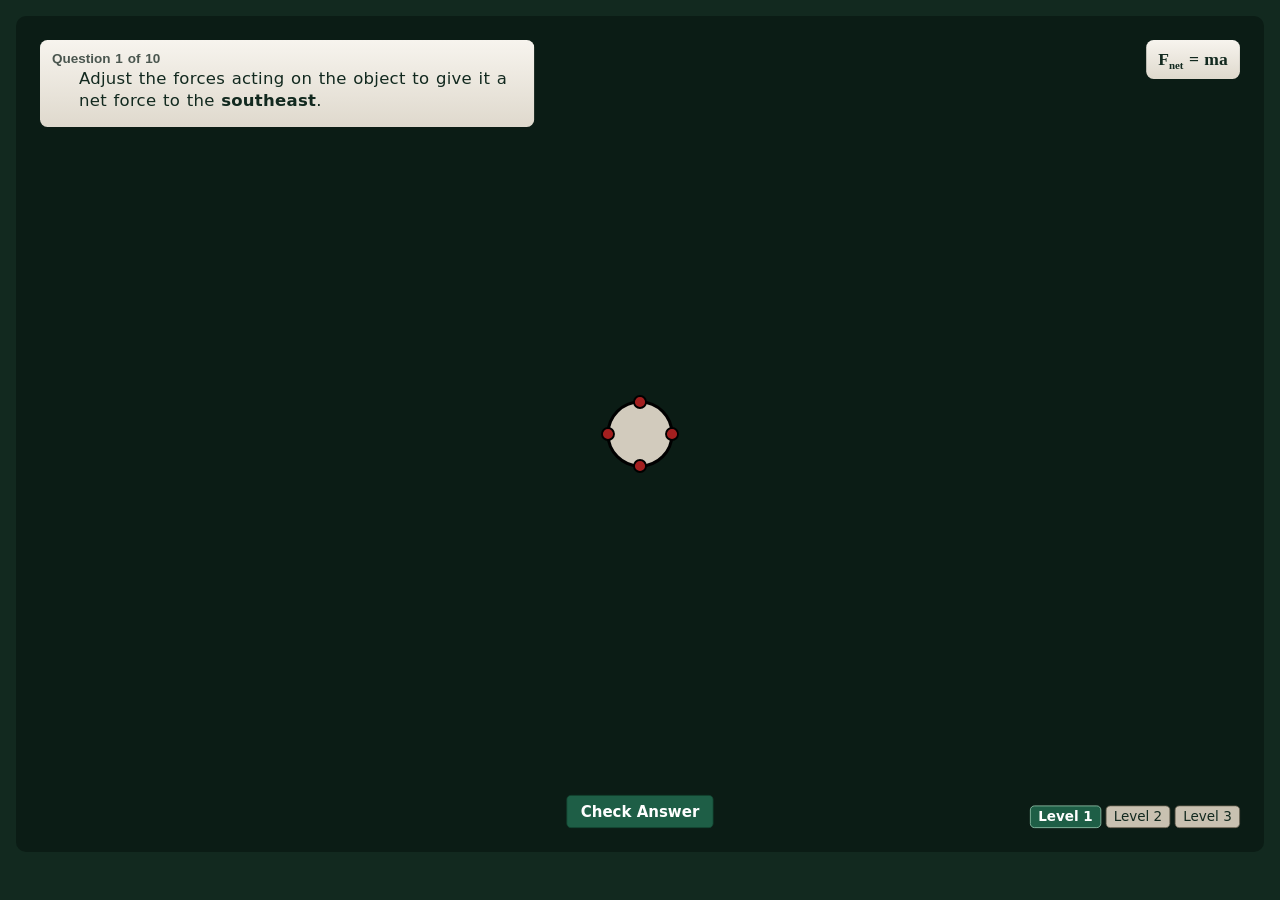
==== fnet-ma/index.html @ 407596bc "Add Fnet = ma sim Co-Authored-By: Claude Sonnet 5.5 <noreply@anthropic.com> Claude-Session: https://" ====
<!DOCTYPE html>
<html lang="en">
<head>
<meta charset="utf-8">
<meta name="viewport" content="width=device-width, initial-scale=1">
<title>Fnet = ma</title>
<style>
/* page styles */
body { height: 100vh; overflow: hidden; }
.aero-stage { position: absolute; inset: 16px 16px var(--aero-page-bottom) 16px; }
canvas { display: block; width: 100%; height: 100%; touch-action: none; }
.float { position: absolute; }
/* everything except the moving object is drawn at 75% size (UI_K in the script must match) */
.leftcol { transform: scale(.75); transform-origin: top left; }
.titlebox { transform: scale(.75); transform-origin: top right; }
.rightcol { transform: scale(.75); transform-origin: bottom right; }
.leftcol { top: 24px; left: 24px; }   /* width set in layout(): always left of the north arrow */
.qbox { padding: 10px 16px; font-size: 22px; line-height: 1.35; min-height: 116px; }
#progress { font-weight: 600; }
#question { padding-left: 36px; }
#question { font-size: 22px; }   /* shrunk to fit three lines in layout() */
b { white-space: nowrap; }
sub { font-size: .62em; line-height: 0; }
#howBtn { min-height: 38px; font-size: 18px; }
.howbox { margin-top: 10px; }
.howbox #hGo { margin-left: auto; }
.howbox .hrow { width: 100%; }
.howbox p { margin: 6px 0; font-size: 22px; }
.eq32 { font-size: 32px; font-weight: 600; line-height: 1.3; margin: 4px 0; white-space: nowrap; }
.tok { font-size: 32px; font-weight: 600; line-height: 1.2; min-height: 0; padding: 0 12px; margin: 0 4px 0 0;
  background: var(--aero-well); border: 2px solid var(--aero-btn-border); }
.hrow { display: flex; flex-wrap: wrap; align-items: center; gap: 8px 16px; margin: 6px 0; }
.howbox label { cursor: default; white-space: nowrap; font-size: 22px; }
.howbox input { font-size: 22px; width: 230px; }
.howbox input.num { width: 90px; }
.hmsg { min-height: 1.4em; color: var(--aero-gold); font-weight: 600; font-size: 20px; }
.qbox p { margin: 0; }
.feedback { left: 50%; top: 50%; transform: translate(-50%, -50%) scale(.75); font-weight: 700; font-size: 32px; padding: 12px 28px; pointer-events: none; white-space: nowrap; }
.feedback:empty { display: none; }
.walkbox { top: 24px; left: 24px; padding: 10px 16px; font-size: 22px; line-height: 1.35; transform: scale(.75); transform-origin: top left; }
.walkbox[hidden] { display: none; }
.walkbox p { margin: 0 0 4px; }
.walkbox .wdone { color: var(--aero-ink-muted); }
.walkbox input { font-size: 28px; width: 84px; text-align: center; margin: 0 4px; }
.walkbox input.dirtxt { width: 150px; }
.walkbox button { min-height: 38px; font-size: 22px; padding: 4px 18px; margin-right: 8px; }
.walkbox .eq32 { margin: 4px 0; }
.titlebox { top: 24px; right: 24px; padding: 8px 14px; }
.titlebox .aero-title { font-size: 1.3rem; }
.rightcol { right: 24px; bottom: 24px; display: flex; flex-direction: column; align-items: flex-end; gap: 8px; }
.btnrow { display: flex; gap: 10px; }
.centerbtn { left: 50%; bottom: 24px; transform: translateX(-50%) scale(.75); transform-origin: bottom center; }
.centerbtn button { min-height: 44px; font-size: 20px; padding: 6px 18px; border-color: #9FD3BA; }
.btnrow button { min-height: 44px; font-size: 20px; padding: 6px 18px; }
.rightcol .primary { border-color: #9FD3BA; }
.levelrow { display: flex; gap: 6px; }
.levelrow button[aria-pressed="true"] { border-color: #9FD3BA; }
.levelrow button { min-height: 30px; padding: 1px 10px; }
.tag { font-family: Helvetica, Arial, sans-serif; font-size: 18px; color: var(--aero-ink-muted); letter-spacing: 0; }
</style>
<script type="application/json" id="classlive-events">
{
  "events": {
    "level1Done": "finished all 10 questions on Level 1",
    "level2Done": "finished all 5 questions on Level 2",
    "level3Done": "finished all 5 questions on Level 3"
  }
}
</script>
<style>
/* =====================================================================
   AeroLab theme v7 (inlined from aerolab-v7.css)
   ===================================================================== */
:root {
  --aero-stage: #0B1C15; --aero-page: #12291F; --aero-surface: #EDE9E0;
  --aero-panel-fill: linear-gradient(180deg, #F7F4EE 0%, #DFD9CD 100%);
  --aero-well: #F8F6F1; --aero-raised: #C9C1B1; --aero-raised-hover: #BEB6A5; --aero-raised-active: #B3AA98;
  --aero-ink: #12291F; --aero-ink-muted: #4A564F; --aero-ink-on-dark: #E8EEEA; --aero-muted-on-dark: #AFC2B8; --aero-link-on-dark: #9FD3BA;
  --aero-line: #D6CFC2; --aero-line-strong: #BEB6A7; --aero-btn-border: #645C4D;
  --aero-emerald: #1E5E46; --aero-emerald-hover: #257052; --aero-emerald-active: #12432F; --aero-jade: #1E5E46;
  --aero-select: rgba(30, 94, 70, .13); --aero-gold: #8A5A00; --aero-gold-soft: #F3E2B3;
  --aero-disabled: #E3DFD7; --aero-disabled-ink: #545D57;
  --aero-font-body: "Source Sans 3", system-ui, "Segoe UI", Arial, sans-serif;
  --aero-font-head: "Zilla Slab", Georgia, "Times New Roman", serif;
  --aero-font-code: ui-monospace, "SFMono-Regular", "Cascadia Mono", Consolas, monospace;
  --aero-radius: 10px; --aero-radius-sm: 6px; --aero-control-h: 32px; --aero-page-bottom: 48px;
  --aero-focus: 0 0 0 2px #FFFFFF, 0 0 0 4px #12291F;
  color-scheme: light;
}
*, *::before, *::after { box-sizing: border-box; }
html { font-size: 18px; }
body { margin: 0; color: var(--aero-ink-on-dark); background: var(--aero-page); padding-bottom: var(--aero-page-bottom);
  font-family: var(--aero-font-body); font-size: 18px; line-height: 1.5; letter-spacing: .02em; word-spacing: .08em;
  font-variant-numeric: lining-nums; -webkit-font-smoothing: antialiased; }
h1, h2, h3 { font-family: var(--aero-font-head); font-weight: 600; line-height: 1.2; letter-spacing: 0; text-transform: none; margin: 0 0 .35em; }
h1 { font-size: 1.5rem; } h2 { font-size: 1.2rem; } h3 { font-size: 1rem; }
p { margin: 0 0 .6em; }
em, i { font-style: normal; font-weight: 600; }
.aero-title { font-family: var(--aero-font-head); font-weight: 700; font-size: 1.6rem; line-height: 1.15; letter-spacing: 0; margin: 0; }
.aero-muted { color: var(--aero-muted-on-dark); }
:where(.aero-panel, .aero-bar, dialog) .aero-muted { color: var(--aero-ink-muted); }
.aero-panel, dialog { background: var(--aero-surface); background-image: var(--aero-panel-fill); color: var(--aero-ink); border: 0; border-radius: var(--aero-radius); padding: 12px 16px; }
.aero-stage { background: var(--aero-stage); border-radius: var(--aero-radius); overflow: hidden; }
button, .aero-btn { font: inherit; font-weight: 500; line-height: 1.2; min-height: var(--aero-control-h); padding: 3px 12px;
  border: 1px solid var(--aero-btn-border); border-radius: var(--aero-radius-sm); color: var(--aero-ink); background: var(--aero-raised); cursor: pointer; transition: background-color 100ms ease; }
button:hover:not(:disabled) { background: var(--aero-raised-hover); }
button:active:not(:disabled) { background: var(--aero-raised-active); }
.aero-btn-primary, button.primary, button[aria-pressed="true"] { color: #FFFFFF; font-weight: 700; background: var(--aero-emerald); border-color: var(--aero-emerald-active); }
.aero-btn-primary:hover:not(:disabled), button.primary:hover:not(:disabled), button[aria-pressed="true"]:hover:not(:disabled) { background: var(--aero-emerald-hover); }
button:disabled { cursor: not-allowed; color: var(--aero-disabled-ink); background: var(--aero-disabled); border-color: var(--aero-line); font-weight: 400; }
button:focus-visible { outline: none; box-shadow: var(--aero-focus) !important; }
@media (prefers-reduced-motion: reduce) { * { transition: none !important; animation: none !important; } }
</style>
</head>
<body>
<div class="aero-stage">
  <canvas id="cv"></canvas>
  <div class="float leftcol">
    <div class="aero-panel qbox">
      <div class="tag" id="progress"></div>
      <p id="question"></p>
      <div class="howbox" id="howbox" hidden></div>
    </div>
  </div>
  <div class="aero-panel float walkbox" id="walk" hidden></div>
  <div class="aero-panel float feedback" id="feedback"></div>
  <div class="float centerbtn"><button id="checkBtn" class="primary">Check Answer</button></div>
  <div class="aero-panel float titlebox"><span class="aero-title">F<sub>net</sub> = ma</span></div>
  <div class="float rightcol">
    <div class="btnrow">
      <button id="howBtn" hidden>Show me how</button>
    </div>
    <div class="levelrow">
      <button data-level="1" aria-pressed="true">Level 1</button>
      <button data-level="2">Level 2</button>
      <button data-level="3">Level 3</button>
    </div>
  </div>
</div>

<script>
const MAXF = 20;                      // forces go in 1 N steps, 0 to 20 N
const DIRS = { N:[0,-1], S:[0,1], E:[1,0], W:[-1,0] };
const NAMES = { N:"North", S:"South", E:"East", W:"West" };
const OPP = { N:'S', S:'N', E:'W', W:'E' };
const LOCKED_COLOR = '#E8B04B';

let level = 1, l1Index = 0, q = null, drag = null;
let forces = {N:0,S:0,E:0,W:0}, locked = {};

const cv = document.getElementById('cv'), ctx = cv.getContext('2d');
let W = 0, H = 0, cx = 0, cy = 0, scale = 8, dpr = 1;

function rand(arr){ return arr[Math.floor(Math.random()*arr.length)]; }
function sign(d){ return (d==='E'||d==='N') ? 1 : -1; }
function axisOf(d){ return (d==='E'||d==='W') ? 'x' : 'y'; }

/* ---------------- Level 1: net force questions (10 in order) ----------------
   1-2   net force in a diagonal direction, any size
   3     one locked force, opposite the target (overpower it)
   4     one locked force in the target direction, bigger than the target (cut it back)
   5     one locked force sideways to the target (cancel it exactly)
   6-7   two locked forces: one sideways, one along the target axis
   8-10  a given net force in two directions, one locked force on each axis
   Every lock is chosen so the question can always be solved.            */
const L1_COUNT = 10;
const B = t => `<b>${t}</b>`;
const LEAD = 'Adjust the forces acting on the object to give it ';

function lockAlong(d, s, type){
  if (type === 'opp') return { key: OPP[d], value: rand([2,4,6,8]) };
  return { key: d, value: s + rand([2,4,6]) };
}
function lockSideways(d){
  const keys = axisOf(d)==='x' ? ['N','S'] : ['E','W'];
  return { key: rand(keys), value: rand([2,4,6,8]) };
}
function applyLocks(list){
  for (const L of list){ locked[L.key] = L.value; forces[L.key] = L.value; }
}
function lockNote(){ return Object.keys(locked).length === 1 ? ' The gold force is locked.' : ' The gold forces are locked.'; }

function makeLevel1(i){
  forces = {N:0,S:0,E:0,W:0}; locked = {};
  if (i < 2){
    const ns = rand(['N','S']), ew = rand(['E','W']);
    q = { kind:'dir', dirs:[ns, ew] };
    return `${LEAD}a net force to the ${B((NAMES[ns]+NAMES[ew]).toLowerCase())}.`;
  }
  if (i < 7){
    const d = rand(['N','S','E','W']), size = rand([2,4,6,8]);
    q = { kind:'value', fx:0, fy:0 };
    if (axisOf(d)==='x') q.fx = sign(d)*size; else q.fy = sign(d)*size;
    if (i === 2) applyLocks([lockAlong(d, size, 'opp')]);
    else if (i === 3) applyLocks([lockAlong(d, size, 'same')]);
    else if (i === 4) applyLocks([lockSideways(d)]);
    else applyLocks([lockSideways(d), lockAlong(d, size, i === 5 ? 'opp' : 'same')]);
    return `${LEAD}a net force of ${B(size+' N')} to the ${B(NAMES[d].toLowerCase())}.` + lockNote();
  }
  const ns = rand(['N','S']), ew = rand(['E','W']);
  const sx = rand([2,4,6,8]), sy = rand([2,4,6,8]);
  q = { kind:'value', fx: sign(ew)*sx, fy: sign(ns)*sy };
  const types = [['opp','opp'],['opp','same'],['same','same']][i-7];
  applyLocks([lockAlong(ew, sx, types[0]), lockAlong(ns, sy, types[1])]);
  return `${LEAD}a net force of ${B(sx+' N')} to the ${B(NAMES[ew].toLowerCase())} and ${B(sy+' N')} to the ${B(NAMES[ns].toLowerCase())}.` + lockNote();
}

/* ---------------- Levels 2 and 3: mass and acceleration (5 questions each) ----------------
   Level 2 (one direction)
     1  small whole numbers, no locks         (m 2-3, a 1-2)
     2  a bit larger, no locks                (m 2-4, a 2-3)
     3  decimal acceleration, no locks        (m 2 or 4, a 1.5 or 2.5)
     4  one locked force opposite the target
     5  one locked force sideways to the target
   Level 3 (two directions)
     1  small numbers, no locks               (m 1-2, a 1-3)
     2  a bit larger, no locks                (m 2-3, a 1-3)
     3  one locked force, opposite, on one axis
     4  one locked force on each axis, both opposite
     5  one locked force on each axis, one opposite and one the same way
   Every net force stays at 12 N or less, and every question can be solved.       */
const MASS_COUNT = 5;

function accelText(){
  const parts = [];
  if (q.ax) parts.push(`${B(Math.abs(q.ax).toFixed(1)+' m/s/s')} to the ${B(q.ax>0?'east':'west')}`);
  if (q.ay) parts.push(`${B(Math.abs(q.ay).toFixed(1)+' m/s/s')} to the ${B(q.ay>0?'north':'south')}`);
  return `Adjust the forces acting on the ${B(q.m.toFixed(1)+'-kg')} object to give it an acceleration of ${parts.join(' and ')}.`
    + (Object.keys(locked).length ? lockNote() : '');
}
function pick(ms, as, maxF){
  let m, a;
  do { m = rand(ms); a = rand(as); } while (!Number.isInteger(m*a) || m*a > maxF);
  return [m, a];
}

function makeLevel2(i){
  forces = {N:0,S:0,E:0,W:0}; locked = {};
  const d = rand(['N','S','E','W']);
  let m, a;
  if (i === 0) [m, a] = pick([2,3], [1,2], 6);
  else if (i === 1) [m, a] = pick([2,3,4], [2,3], 12);
  else if (i === 2) [m, a] = pick([2,4], [1.5,2.5], 10);
  else [m, a] = pick([2,3,4], [1,2], 8);
  q = { kind:'accel', m, ax: d==='E'?a:d==='W'?-a:0, ay: d==='N'?a:d==='S'?-a:0 };
  const F = m*a;
  if (i === 3) applyLocks([lockAlong(d, F, 'opp')]);
  if (i === 4) applyLocks([lockSideways(d)]);
  return accelText();
}

function makeLevel3(i){
  forces = {N:0,S:0,E:0,W:0}; locked = {};
  const ns = rand(['N','S']), ew = rand(['E','W']);
  let m, ax, ay;
  const ms = i === 0 ? [1,2] : [2,3], as = i === 0 ? [1,2,3] : [1,2,3];
  do { m = rand(ms); ax = rand(as); ay = rand(as); } while (ax === ay || m*ax > 9 || m*ay > 9);
  q = { kind:'accel', m, ax: sign(ew)*ax, ay: sign(ns)*ay };
  const Fx = m*ax, Fy = m*ay;
  if (i === 2){ rand([0,1]) ? applyLocks([lockAlong(ew, Fx, 'opp')]) : applyLocks([lockAlong(ns, Fy, 'opp')]); }
  if (i === 3) applyLocks([lockAlong(ew, Fx, 'opp'), lockAlong(ns, Fy, 'opp')]);
  if (i === 4){
    const flip = rand([0,1]);
    applyLocks([lockAlong(ew, Fx, flip ? 'same' : 'opp'), lockAlong(ns, Fy, flip ? 'opp' : 'same')]);
  }
  return accelText();
}

let seen = new Set(), solved = false, levelDone = false;

// tell Class Live (when the sim is inside a lesson page) that a level is finished
function report(name){ try { if (window.parent !== window) window.parent.postMessage({ classliveEvent: name }, '*'); } catch (_) {} }

function freshText(gen){
  let text;
  for (let t = 0; t < 80; t++){
    text = gen();
    const key = text.replace(/<[^>]+>/g, '');
    if (!seen.has(key)){ seen.add(key); return text; }
  }
  return text;   // ran out of new questions: allow a repeat
}

function makeQuestion(){
  stopAnim();
  walk = null; wrongCount = 0; walkEl.hidden = true; qcol.style.visibility = '';
  solved = false; levelDone = false;
  resetHow();
  document.getElementById('checkBtn').textContent = 'Check Answer';
  let text;
  if (level === 1){
    text = freshText(() => makeLevel1(l1Index));
  } else {
    text = freshText(() => (level === 2 ? makeLevel2 : makeLevel3)(l1Index));
  }
  document.getElementById('progress').textContent = `Question ${l1Index+1} of ${levelCount()}`;
  document.getElementById('question').innerHTML = text;
  setFeedback('');
  draw();
}

function levelCount(){ return level === 1 ? L1_COUNT : MASS_COUNT; }

function nextQuestion(){
  l1Index = (l1Index + 1) % levelCount();
  if (l1Index === 0) seen = new Set();
  makeQuestion();
}

function setFeedback(t, ok){
  const f = document.getElementById('feedback');
  f.textContent = t;
  f.style.color = ok === undefined ? '' : ok ? 'var(--aero-emerald)' : 'var(--aero-gold)';
  wrongShown = (ok === false);
}
function setLevel(n){
  level = n;
  document.querySelectorAll('.levelrow button').forEach(x => x.setAttribute('aria-pressed', +x.dataset.level === n));
  l1Index = 0;
  seen = new Set();
  makeQuestion();
}

function check(){
  if (walk){ walkCheck(); return; }
  if (solved){
    if (levelDone && level < 3) setLevel(level + 1);   // finished a level: go on to the next one
    else nextQuestion();
    return;
  }
  const fx = forces.E - forces.W, fy = forces.N - forces.S;
  let ok;
  if (q.kind === 'dir'){
    const want = { x:0, y:0 };
    for (const d of q.dirs) want[axisOf(d)] = sign(d);
    ok = Math.sign(fx) === want.x && Math.sign(fy) === want.y;
  } else if (q.kind === 'value'){
    ok = fx === q.fx && fy === q.fy;
  } else {
    ok = fx === q.m*q.ax && fy === q.m*q.ay;
  }
  if (!ok && level === 1 && q.kind === 'value' && Object.keys(locked).length){
    wrongCount++;
    if (wrongCount >= 2){ setFeedback(''); startWalk(); return; }   // second wrong Check: walk through the math
  }
  levelDone = ok && l1Index === levelCount() - 1;
  setFeedback(!ok ? 'Not quite. Try again.' : levelDone ? `Correct. You finished Level ${level}.` : 'Correct.', ok);
  if (ok){
    solved = true;
    startAnim(fx, fy);
    if (levelDone) report(`level${level}Done`);
    document.getElementById('checkBtn').textContent = !levelDone ? 'Next Question' : level < 3 ? `Go to Level ${level + 1}` : 'Start Level 3 Again';
  }
}

function resize(){
  const r = cv.getBoundingClientRect();
  dpr = window.devicePixelRatio || 1;
  W = r.width; H = r.height;
  cv.width = W*dpr; cv.height = H*dpr;
  ctx.setTransform(dpr,0,0,dpr,0,0);
  layout();
  draw();
}

// Keep the question box clear of every place an arrow can be pulled:
// the box stays left of the north arrow, and the object sits low enough that the west arrow passes under the box.
const qcol = document.querySelector('.leftcol'), qtext = document.getElementById('question');
function layout(){
  cx = W/2;
  qcol.style.width = Math.max(260, Math.min(600, cx - 130)) / UI_K + 'px';
  for (let fs = 22; fs >= 16; fs--){            // largest size (22 to 16 px) that fits in three lines
    qtext.style.fontSize = fs + 'px';
    if (qtext.scrollHeight <= fs * 1.35 * 3 + 2) break;
  }
  const titleW = document.querySelector('.titlebox').offsetWidth * UI_K;
  walkEl.style.width = Math.max(300, W - 48 - titleW - 16) / UI_K + 'px';   // across the top, left of the title
  const bottom = Math.max(qcol.offsetTop + qcol.offsetHeight * UI_K,
                          walkEl.hidden ? 0 : walkEl.offsetTop + walkEl.offsetHeight * UI_K);
  cy = Math.max(H/2, bottom + 24);
  const room = Math.min(cy - RO - 44, H - cy - RO - 44, cx - RO - 210);   // up, down, and sideways with the label
  scale = Math.max(3, room / MAXF);
}
const walkEl = document.getElementById('walk');
const ro = new ResizeObserver(() => { layout(); draw(); }); ro.observe(qcol); ro.observe(walkEl);

const UI_K = 0.75;                   // everything but the object is 25% smaller
const RO = 32, HEAD = 30*UI_K, DOT = 8*UI_K;   // object radius, arrowhead length, drag-dot radius

function dotPos(k){ const [dx,dy] = DIRS[k], L = RO + forces[k]*scale; return [cx+dx*L, cy+dy*L]; }

/* ---------------- animation after a correct answer ----------------
   The object (with its arrows) speeds up from rest along the net force and runs off the field.
   A bigger net force means a bigger acceleration. Mass is not used here. */
let ox = 0, oy = 0, animId = 0;
const SLOW = 0.5;                  // the motion plays at half speed
function stopAnim(){ if (animId) cancelAnimationFrame(animId); animId = 0; ox = 0; oy = 0; }
function startAnim(fx, fy){
  stopAnim();
  const mag = Math.hypot(fx, fy); if (!mag) return;
  const ux = fx/mag, uy = -fy/mag;               // screen y points down, north is up
  const acc = 60 + 25*mag;                        // pixels per second per second
  const t0 = performance.now();
  (function step(now){
    const real = (now - t0)/1000, t = real*SLOW, d = 0.5*acc*t*t;
    ox = ux*d; oy = uy*d;
    draw();
    const gone = cx+ox < -250 || cx+ox > W+250 || cy+oy < -250 || cy+oy > H+250;
    animId = (gone || real > 14) ? 0 : requestAnimationFrame(step);
  })(t0);
}

function draw(){
  ctx.clearRect(0,0,W,H);
  ctx.save(); ctx.translate(ox, oy);
  drawScene();
  ctx.restore();
  if (walk) walkLive();
}

function drawScene(){
  // object
  ctx.beginPath(); ctx.arc(cx,cy,RO,0,Math.PI*2);
  ctx.fillStyle = '#D2CBBD'; ctx.fill();
  ctx.lineWidth = 3; ctx.strokeStyle = '#000000'; ctx.stroke();
  if (q && q.m){
    ctx.fillStyle = '#12291F'; ctx.font = '18px Helvetica, Arial, sans-serif';
    ctx.textAlign='center'; ctx.textBaseline='middle';
    ctx.fillText(q.m.toFixed(1), cx, cy - 9);   // two lines so it fits inside the object
    ctx.fillText('kg', cx, cy + 10);
  }
  for (const k of ['N','S','E','W']){
    const [dx,dy] = DIRS[k], [px,py] = dotPos(k), f = forces[k];
    const isLocked = k in locked;
    const col = isLocked ? LOCKED_COLOR : '#E8EEEA';
    if (f > 0){
      // arrow runs from the object's edge to the dot; the dot sits on the arrow's point
      const hl = Math.min(HEAD, Math.max(8, f*scale)), hw = Math.min(14*UI_K, hl*0.6);
      const bx = px-dx*hl, by = py-dy*hl;                    // base of the head
      ctx.strokeStyle = col; ctx.fillStyle = col; ctx.lineWidth = 5*UI_K;
      if (f*scale > hl){ ctx.beginPath(); ctx.moveTo(cx+dx*RO, cy+dy*RO); ctx.lineTo(bx, by); ctx.stroke(); }
      ctx.beginPath(); ctx.moveTo(px,py);
      ctx.lineTo(bx-dy*hw, by+dx*hw); ctx.lineTo(bx+dy*hw, by-dx*hw); ctx.closePath(); ctx.fill();
      ctx.font = (18*UI_K)+'px Helvetica, Arial, sans-serif';
      const txt = `${f} N ${NAMES[k]}${isLocked ? ' (locked)' : ''}`, gap = DOT+8;
      if (k==='N'){ ctx.textAlign='center'; ctx.textBaseline='bottom'; ctx.fillText(txt, px, py-gap); }
      if (k==='S'){ ctx.textAlign='center'; ctx.textBaseline='top'; ctx.fillText(txt, px, py+gap); }
      if (k==='E'){ ctx.textAlign='left'; ctx.textBaseline='middle'; ctx.fillText(txt, px+gap, py); }
      if (k==='W'){ ctx.textAlign='right'; ctx.textBaseline='middle'; ctx.fillText(txt, px-gap, py); }
    }
    if (!isLocked){
      ctx.beginPath(); ctx.arc(px, py, drag===k ? DOT+2 : DOT, 0, Math.PI*2);
      ctx.fillStyle = '#A31F1F'; ctx.fill();
      ctx.lineWidth = 2.5*UI_K; ctx.strokeStyle = '#000000'; ctx.stroke();
    }
  }
}


/* ---------------- walkthrough after the second wrong Check (Level 1, locked forces) ----------------
   Per wrong axis: add the forces with signs, pick the direction, write the net force (each with a reveal),
   then ask what force is needed for the target; if that fails, drag the force and do the math. */
let walk = null, wrongCount = 0;
const AX = {
  x:{ pos:'E', neg:'W', posN:'east',  negN:'west'  },
  y:{ pos:'N', neg:'S', posN:'north', negN:'south' }
};
const sg = n => n > 0 ? '+' + n : n < 0 ? '−' + (-n) : '0';
function parseNum(v){
  v = String(v).replace(/[−–—]/g,'-').replace(/\s+/g,'');
  return /^[+-]?\d+(\.\d+)?$/.test(v) ? Number(v) : NaN;
}
const dirOf = (ax, n) => n > 0 ? AX[ax].posN : AX[ax].negN;
const netDesc = (ax, T) => T === 0 ? '0 N' : `${Math.abs(T)} N to the ${dirOf(ax, T)}`;
const axisNet = ax => forces[AX[ax].pos] - forces[AX[ax].neg];
const wkMsg = t => { const m = document.getElementById('wkMsg'); if (m) m.textContent = t; };
function wkBtn(t){ document.getElementById('checkBtn').textContent = t; }

function startWalk(){
  const tasks = [];
  for (const ax of ['x','y']){
    const T = ax === 'x' ? q.fx : q.fy;
    if (axisNet(ax) !== T) tasks.push({ ax, T });
  }
  walk = { tasks, ti:-1, steps:[], si:0, done:[], tries:0, revealed:false, endAfter:false, dragOK:false };
  qcol.style.visibility = 'hidden';
  walkEl.hidden = false;
  nextTask();
}

function nextTask(){
  walk.ti++;
  if (walk.ti >= walk.tasks.length){ endWalk(); return; }
  const { ax, T } = walk.tasks[walk.ti], a = AX[ax];
  const P = forces[a.pos], Nn = forces[a.neg], net = P - Nn;
  const steps = [];
  steps.push({ type:'sum', terms:[P, -Nn, net], blank:[1,1,1], tries:2, fail:'reveal',
    intro:`Treat the force pointing ${a.negN} as negative and the force pointing ${a.posN} as positive.`,
    ask:`Add the ${a.posN} and ${a.negN} forces:` });
  if (net !== 0){
    steps.push({ type:'dir', ax, value:net, what:'net force' });
    steps.push({ type:'write', ax, value:net, what:'net force' });
  }
  const kL = a.pos in locked ? a.pos : a.neg in locked ? a.neg : null;
  if (kL){
    const Ls = kL === a.pos ? locked[kL] : -locked[kL];
    const sF = T - Ls, kF = kL === a.pos ? a.neg : a.pos;
    steps.push({ type:'sum', terms:[Ls, sF, T], blank:[0,1,0], tries:2, fail:'drag', ax, kF, T, sF,
      intro:`What force would you need to add to give the object a net force of ${netDesc(ax, T)}?`,
      ask:'Fill in the missing force:' });
    if (sF !== 0){
      steps.push({ type:'dir', ax, value:sF, what:'force' });
      steps.push({ type:'write', ax, value:sF, what:'force' });
    }
  }
  walk.steps = steps; walk.si = 0; walk.done = [];
  renderWalk();
}

function renderWalk(){
  const s = walk.steps[walk.si], a = AX[s.ax || 'x'];
  walk.tries = s.tries || 1; walk.revealed = false; walk.dragOK = (s.type === 'drag'); s.choice = null;
  let h = '';
  for (const l of walk.done.slice(-2)) h += `<p class="wdone">${l}</p>`;
  if (s.intro) h += `<p>${s.intro}</p>`;
  if (s.type === 'sum'){
    const t = i => s.blank[i] ? `<input id="wk${i}" autocomplete="off">` : sg(s.terms[i]);
    h += `<p>${s.ask}</p><div class="eq32">${t(0)} + ${t(1)} = ${t(2)}</div>`;
  } else if (s.type === 'dir'){
    const A = AX[s.ax];
    h += `<p>A ${s.what} of ${sg(s.value)} N points:</p><div><button data-d="pos">${A.posN[0].toUpperCase()+A.posN.slice(1)}</button>` +
         `<button data-d="neg">${A.negN[0].toUpperCase()+A.negN.slice(1)}</button></div>`;
  } else if (s.type === 'write'){
    h += `<div class="eq32">Write the ${s.what}: <input id="wkn" autocomplete="off"> N <input class="dirtxt" id="wkd" autocomplete="off"></div>`;
  } else if (s.type === 'drag'){
    h += `<p>Drag the ${NAMES[s.kF].toLowerCase()} force until the net force is ${netDesc(s.ax, s.T)}.</p><div class="eq32" id="wkLive"></div>`;
  }
  h += '<div class="hmsg" id="wkMsg"></div>';
  walkEl.innerHTML = h;
  wkBtn('Check Answer');
  const first = walkEl.querySelector('input'); if (first) first.focus();
  layout(); draw();
}

walkEl.addEventListener('click', e => {
  const b = e.target.closest('button[data-d]'); if (!b || !walk || walk.revealed) return;
  walk.steps[walk.si].choice = b.dataset.d;
  walkEl.querySelectorAll('button[data-d]').forEach(x => x.setAttribute('aria-pressed', x === b));
});
walkEl.addEventListener('keydown', e => { if (e.key === 'Enter' && walk) check(); });

function walkLive(){
  const el = document.getElementById('wkLive'), s = walk && walk.steps[walk.si];
  if (!el || !s || !s.ax) return;
  const n = axisNet(s.ax);
  el.textContent = `Net force: ${sg(n)} N` + (n ? ` (${dirOf(s.ax, n)})` : '');
}

function finishStep(){
  const s = walk.steps[walk.si];
  if (s.type === 'sum') walk.done.push(`${sg(s.terms[0])} + ${sg(s.terms[1])} = ${sg(s.terms[2])}`);
  if (s.type === 'dir') walk.done.push(`${sg(s.value)} N points ${dirOf(s.ax, s.value)}.`);
  if (s.type === 'write') walk.done.push(`The ${s.what} is ${Math.abs(s.value)} N ${dirOf(s.ax, s.value)}.`);
  if (walk.endAfter){ endWalk(); nextQuestion(); return; }
  walk.si++;
  if (walk.si >= walk.steps.length) nextTask(); else renderWalk();
}

function reveal(s, text){
  walk.revealed = true;
  if (s.type === 'sum') s.blank.forEach((b,i) => { if (b){ const f = document.getElementById('wk'+i); f.value = sg(s.terms[i]); f.readOnly = true; } });
  if (s.type === 'write'){
    const n = document.getElementById('wkn'), d = document.getElementById('wkd');
    n.value = Math.abs(s.value); d.value = dirOf(s.ax, s.value); n.readOnly = d.readOnly = true;
  }
  if (s.type === 'dir'){
    walkEl.querySelectorAll('button[data-d]').forEach(x => x.setAttribute('aria-pressed', x.dataset.d === (s.value > 0 ? 'pos' : 'neg')));
  }
  wkMsg(text + ' Press Continue.');
  wkBtn('Continue');
}

function walkCheck(){
  const s = walk.steps[walk.si];
  if (walk.revealed){ finishStep(); return; }
  if (s.type === 'sum'){
    const ok = s.blank.every((b,i) => !b || parseNum(document.getElementById('wk'+i).value) === s.terms[i]);
    if (ok){ finishStep(); return; }
    if (--walk.tries > 0){ wkMsg('Not quite. Check the signs and try again.'); return; }
    if (s.fail === 'drag'){
      walk.steps.splice(walk.si + 1);
      walk.steps.push({ type:'drag', ax:s.ax, kF:s.kF, T:s.T, need:Math.abs(s.sF), tries:2 });
      walk.si++; renderWalk(); return;
    }
    if (s.fail === 'end') walk.endAfter = true;
    reveal(s, 'Here is the answer.'); return;
  }
  if (s.type === 'dir'){
    if (!s.choice){ wkMsg('Pick a direction.'); return; }
    if (s.choice === (s.value > 0 ? 'pos' : 'neg')){ finishStep(); return; }
    reveal(s, `A ${sg(s.value)} N ${s.what} points ${dirOf(s.ax, s.value)}.`); return;
  }
  if (s.type === 'write'){
    const n = parseNum(document.getElementById('wkn').value), d = document.getElementById('wkd').value.trim().toLowerCase();
    const want = dirOf(s.ax, s.value);
    if (n === Math.abs(s.value) && (d === want || d === want[0])){ finishStep(); return; }
    reveal(s, `The ${s.what} is ${Math.abs(s.value)} N ${want}.`); return;
  }
  if (s.type === 'drag'){
    if (axisNet(s.ax) === s.T){
      walk.dragOK = false;
      const a = AX[s.ax], P = forces[a.pos], Nn = forces[a.neg];
      walk.done.push(`Net force: ${sg(P - Nn)} N`);
      walk.steps.push({ type:'sum', terms:[P, -Nn, P - Nn], blank:[1,1,1], tries:2, fail:'end',
        intro:'Now go through the math.', ask:'Add the two forces:', ax:s.ax });
      walk.si++; renderWalk(); return;
    }
    if (--walk.tries > 0){ wkMsg('Not quite. Keep adjusting.'); return; }
    forces[s.kF] = s.need; walk.dragOK = false; walk.endAfter = true; draw();
    reveal(s, `The ${NAMES[s.kF].toLowerCase()} force needs to be ${s.need} N.`);
  }
}

function endWalk(){
  walk = null; wrongCount = 0;
  walkEl.hidden = true; qcol.style.visibility = '';
  wkBtn('Check Answer');
  setFeedback(''); layout(); draw();
}

/* ---------------- dragging the dots ---------------- */
function cpos(e){ const r = cv.getBoundingClientRect(); return [e.clientX-r.left, e.clientY-r.top]; }
function hitDot(x, y){
  let best = null, bd = 30;
  for (const k in DIRS){
    if (k in locked) continue;
    const [px,py] = dotPos(k), d = Math.hypot(x-px, y-py);
    if (d < bd){ bd = d; best = k; }
  }
  return best;
}
cv.addEventListener('pointerdown', e => {
  if (solved || (walk && !walk.dragOK)) return;
  const [x,y] = cpos(e), k = hitDot(x,y);
  if (!k) return;
  drag = k;
  try { cv.setPointerCapture(e.pointerId); } catch (_) {}
  cv.style.cursor = 'grabbing';
  draw();
});
cv.addEventListener('pointermove', e => {
  const [x,y] = cpos(e);
  if (drag){
    const [dx,dy] = DIRS[drag];
    const along = (x-cx)*dx + (y-cy)*dy - RO;
    const f = Math.max(0, Math.min(MAXF, Math.round(along/scale)));
    if (f !== forces[drag]){ forces[drag] = f; setFeedback(''); }
    draw();
  } else {
    cv.style.cursor = (!solved && !(walk && !walk.dragOK) && hitDot(x,y)) ? 'grab' : 'default';
  }
});
function endDrag(){ drag = null; cv.style.cursor = 'default'; draw(); }
cv.addEventListener('pointerup', endDrag);
cv.addEventListener('pointercancel', endDrag);

/* ---------------- Level 2 "Show me how" ---------------- */
const FN = 'F<sub>net</sub>';
const howBox = document.getElementById('howbox'), howBtn = document.getElementById('howBtn');
let how = null;

function isEquation(t){
  const n = t.toLowerCase().replace(/[\s·⋅×*._()σ∑x]/g, '').replace(/net/g, '');
  return ['f=ma', 'f=am', 'ma=f', 'am=f'].includes(n);
}
function numIs(str, target){
  const v = parseFloat(String(str).replace(',', '.'));
  return isFinite(v) && Math.abs(v - target) < 0.05;
}
function howVals(){
  const a = Math.abs(q.ax || q.ay);
  return { m:q.m, a, F:q.m*a, dir: q.ax>0 ? 'east' : q.ax<0 ? 'west' : q.ay>0 ? 'north' : 'south' };
}
function resetHow(){
  how = null; howBox.hidden = true; howBox.innerHTML = '';
  howBtn.hidden = (level !== 2); howBtn.textContent = 'Show me how';
}
howBtn.onclick = () => {
  if (howBox.hidden){ how = { step:'eq1', msg:'' }; howBox.hidden = false; howBtn.textContent = 'Hide help'; renderHow(); }
  else resetHow();
};

function renderHow(){
  const v = howVals(), s = how.step, msg = `<div class="hmsg" id="hMsg">${how.msg || ''}</div>`;
  let h = '';
  if (s === 'eq1' || s === 'eq2'){
    h = `<p>${s === 'eq1' ? 'What equation do you need to solve this?' : 'What equation relates acceleration, mass and force?'}</p>
      <div class="hrow"><input id="hIn" type="text" autocomplete="off" aria-label="Equation"><button class="primary" id="hGo">Check</button></div>${msg}`;
  } else if (s === 'reveal'){
    h = `<p>The equation is <b>${FN} = ma</b>.</p><div class="hrow"><button class="primary" id="hGo">Continue</button></div>`;
  } else if (s === 'click'){
    h = `<div class="eq32"><button class="tok" data-v="F">${FN}</button> = <button class="tok" data-v="m">m</button><button class="tok" data-v="a">a</button></div>
      <p>Click on what you are trying to find.</p>${msg}`;
  } else if (s === 'fill'){
    h = `<div class="eq32">${FN} = ?</div><p>Fill in the mass and the acceleration.</p>
      <div class="hrow"><label>m = <input id="hM" class="num" inputmode="decimal" autocomplete="off"> kg</label>
      <label>a = <input id="hA" class="num" inputmode="decimal" autocomplete="off"> m/s/s</label></div>
      <div class="hrow"><button class="primary" id="hGo">Check</button></div>${msg}`;
  } else if (s === 'solve'){
    h = `<div class="eq32">${FN} = ma</div><div class="eq32">${FN} = (${v.m.toFixed(1)} kg)(${v.a.toFixed(1)} m/s/s)</div><p>Solve for ${FN}.</p>
      <div class="hrow"><label>${FN} = <input id="hF" class="num" inputmode="decimal" autocomplete="off"> N</label><button class="primary" id="hGo">Check</button></div>${msg}`;
  } else {
    h = `<div class="eq32">${FN} = (${v.m.toFixed(1)} kg)(${v.a.toFixed(1)} m/s/s) = ${v.F} N</div>
      <p>Now adjust the forces acting on the object to give it a net force of ${B(v.F + ' N')} to the ${B(v.dir)}.</p>`;
  }
  howBox.innerHTML = h;
  howBox.querySelectorAll('input').forEach(i => i.addEventListener('keydown', e => {
    if (e.key === 'Enter'){ e.preventDefault(); howGo(); }
  }));
  const go = howBox.querySelector('#hGo'); if (go) go.onclick = howGo;
  howBox.querySelectorAll('.tok').forEach(b => b.onclick = () => howTok(b.dataset.v));
  const first = howBox.querySelector('input'); if (first) first.focus();
}
function howSet(step, msg){ how.step = step; how.msg = msg || ''; renderHow(); }
function howMsg(t){ const m = document.getElementById('hMsg'); if (m) m.textContent = t; }
function howVal(id){ const e = howBox.querySelector(id); return e ? e.value : ''; }

function howGo(){
  const v = howVals(), s = how.step;
  if (s === 'eq1'){ if (isEquation(howVal('#hIn'))) howSet('click'); else howSet('eq2', 'Not quite.'); }
  else if (s === 'eq2'){ if (isEquation(howVal('#hIn'))) howSet('click'); else howSet('reveal'); }
  else if (s === 'reveal'){ howSet('click'); }
  else if (s === 'fill'){
    if (!numIs(howVal('#hM'), v.m)) howMsg('Check the mass in the question.');
    else if (!numIs(howVal('#hA'), v.a)) howMsg('Check the acceleration in the question.');
    else howSet('solve');
  }
  else if (s === 'solve'){
    if (numIs(howVal('#hF'), v.F)) howSet('done');
    else howMsg('Not quite. Multiply the mass by the acceleration.');
  }
}
function howTok(t){
  if (t === 'F') howSet('fill');
  else howMsg('The question gives you the mass and the acceleration. What is missing?');
}

document.getElementById('checkBtn').onclick = check;
// "Not quite" closes when the student clicks anywhere
let wrongShown = false;
document.addEventListener('pointerdown', () => { if (wrongShown) setFeedback(''); }, true);
document.querySelectorAll('.levelrow button').forEach(b => b.onclick = () => setLevel(+b.dataset.level));
window.addEventListener('resize', resize);
makeQuestion(); resize();
</script>
</body>
</html>
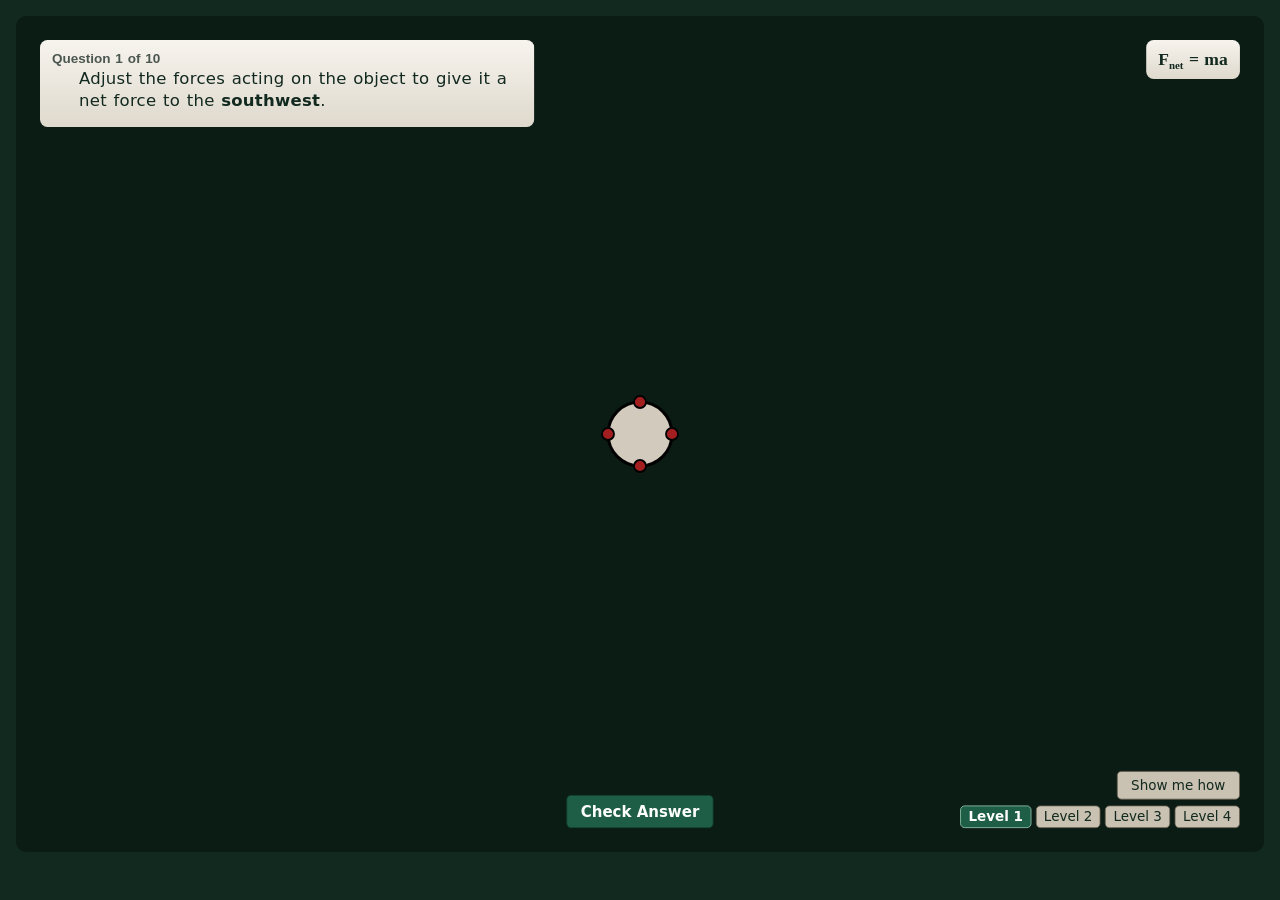
==== commit 74f26346: "Fnet = ma: add Level 4 and extended Show me how help Co-Authored-By: Claude Sonnet 5.5 <noreply@anth" ====
--- a/fnet-ma/index.html
+++ b/fnet-ma/index.html
@@ -22,10 +22,14 @@
 b { white-space: nowrap; }
 sub { font-size: .62em; line-height: 0; }
 #howBtn { min-height: 38px; font-size: 18px; }
-.howbox { margin-top: 10px; }
+.howbox { margin-top: 10px; padding-left: 36px; }
 .howbox #hGo { margin-left: auto; }
 .howbox .hrow { width: 100%; }
-.howbox p { margin: 6px 0; font-size: 22px; }
+.howbox .hpart { margin: 14px 0; }
+.howbox .hpart + .hpart { padding-top: 14px; border-top: 1px solid var(--aero-line-strong); }
+.howbox .hrow button { font-size: 20px; min-height: 38px; }
+.qbox .howbox p { margin: 0 0 1.35em; font-size: 22px; line-height: 1.35; }
+.qbox .howbox p:last-child { margin-bottom: 0; }
 .eq32 { font-size: 32px; font-weight: 600; line-height: 1.3; margin: 4px 0; white-space: nowrap; }
 .tok { font-size: 32px; font-weight: 600; line-height: 1.2; min-height: 0; padding: 0 12px; margin: 0 4px 0 0;
   background: var(--aero-well); border: 2px solid var(--aero-btn-border); }
@@ -63,7 +67,8 @@
   "events": {
     "level1Done": "finished all 10 questions on Level 1",
     "level2Done": "finished all 5 questions on Level 2",
-    "level3Done": "finished all 5 questions on Level 3"
+    "level3Done": "finished all 5 questions on Level 3",
+    "level4Done": "finished all 5 questions on Level 4"
   }
 }
 </script>
@@ -134,6 +139,7 @@
       <button data-level="1" aria-pressed="true">Level 1</button>
       <button data-level="2">Level 2</button>
       <button data-level="3">Level 3</button>
+      <button data-level="4">Level 4</button>
     </div>
   </div>
 </div>
@@ -225,6 +231,8 @@
   const parts = [];
   if (q.ax) parts.push(`${B(Math.abs(q.ax).toFixed(1)+' m/s/s')} to the ${B(q.ax>0?'east':'west')}`);
   if (q.ay) parts.push(`${B(Math.abs(q.ay).toFixed(1)+' m/s/s')} to the ${B(q.ay>0?'north':'south')}`);
+  if (q.need4)
+    return `Add ${B('two east-west')} and ${B('two north-south')} forces to the Force Diagram in order for the ${B(q.m.toFixed(1)+'-kg')} object to have an acceleration of ${parts.join(' and ')}.`;
   return `Adjust the forces acting on the ${B(q.m.toFixed(1)+'-kg')} object to give it an acceleration of ${parts.join(' and ')}.`
     + (Object.keys(locked).length ? lockNote() : '');
 }
@@ -266,6 +274,27 @@
   return accelText();
 }
 
+/* ---------------- Level 4: four forces, no locks (5 questions) ----------------
+   Every question needs a force on all four sides (two east-west and two north-south),
+   so the opposing forces have to be pulled out together and their difference found.
+     1-3  acceleration in one direction (m 2-4, a 1-4, net force 12 N or less)
+     4-5  acceleration in two directions (m 2-3, a 1-3 on each axis, unequal)       */
+function makeLevel4(i){
+  forces = {N:0,S:0,E:0,W:0}; locked = {};
+  let m, ax = 0, ay = 0;
+  if (i < 3){
+    const d = rand(['N','S','E','W']); let a;
+    [m, a] = pick([2,3,4], [1,2,3,4], 12);
+    ax = d==='E'?a:d==='W'?-a:0; ay = d==='N'?a:d==='S'?-a:0;
+  } else {
+    const ns = rand(['N','S']), ew = rand(['E','W']); let x, y;
+    do { m = rand([2,3]); x = rand([1,2,3]); y = rand([1,2,3]); } while (x === y);
+    ax = sign(ew)*x; ay = sign(ns)*y;
+  }
+  q = { kind:'accel', m, ax, ay, need4:true };
+  return accelText();
+}
+
 let seen = new Set(), solved = false, levelDone = false;
 
 // tell Class Live (when the sim is inside a lesson page) that a level is finished
@@ -291,7 +320,7 @@
   if (level === 1){
     text = freshText(() => makeLevel1(l1Index));
   } else {
-    text = freshText(() => (level === 2 ? makeLevel2 : makeLevel3)(l1Index));
+    text = freshText(() => (level === 2 ? makeLevel2 : level === 3 ? makeLevel3 : makeLevel4)(l1Index));
   }
   document.getElementById('progress').textContent = `Question ${l1Index+1} of ${levelCount()}`;
   document.getElementById('question').innerHTML = text;
@@ -324,7 +353,7 @@
 function check(){
   if (walk){ walkCheck(); return; }
   if (solved){
-    if (levelDone && level < 3) setLevel(level + 1);   // finished a level: go on to the next one
+    if (levelDone && level < 4) setLevel(level + 1);   // finished a level: go on to the next one
     else nextQuestion();
     return;
   }
@@ -343,13 +372,17 @@
     wrongCount++;
     if (wrongCount >= 2){ setFeedback(''); startWalk(); return; }   // second wrong Check: walk through the math
   }
+  if (ok && q.need4 && !(forces.N > 0 && forces.S > 0 && forces.E > 0 && forces.W > 0)){
+    setFeedback('The net force is right, but use two east-west and two north-south forces.', false);
+    return;
+  }
   levelDone = ok && l1Index === levelCount() - 1;
   setFeedback(!ok ? 'Not quite. Try again.' : levelDone ? `Correct. You finished Level ${level}.` : 'Correct.', ok);
   if (ok){
     solved = true;
     startAnim(fx, fy);
     if (levelDone) report(`level${level}Done`);
-    document.getElementById('checkBtn').textContent = !levelDone ? 'Next Question' : level < 3 ? `Go to Level ${level + 1}` : 'Start Level 3 Again';
+    document.getElementById('checkBtn').textContent = !levelDone ? 'Next Question' : level < 4 ? `Go to Level ${level + 1}` : 'Start Level 4 Again';
   }
 }
 
@@ -416,6 +449,7 @@
   drawScene();
   ctx.restore();
   if (walk) walkLive();
+  howLive();
 }
 
 function drawScene(){
@@ -678,20 +712,74 @@
   return isFinite(v) && Math.abs(v - target) < 0.05;
 }
 function howVals(){
-  const a = Math.abs(q.ax || q.ay);
-  return { m:q.m, a, F:q.m*a, dir: q.ax>0 ? 'east' : q.ax<0 ? 'west' : q.ay>0 ? 'north' : 'south' };
+  const cur = howAxes()[how.ai || 0];
+  return { m:q.m, a:cur.a, F:q.m*cur.a, dir:cur.dir };
 }
 function resetHow(){
   how = null; howBox.hidden = true; howBox.innerHTML = '';
-  howBtn.hidden = (level !== 2); howBtn.textContent = 'Show me how';
+  howBtn.hidden = false; howBtn.textContent = 'Show me how';
 }
 howBtn.onclick = () => {
-  if (howBox.hidden){ how = { step:'eq1', msg:'' }; howBox.hidden = false; howBtn.textContent = 'Hide help'; renderHow(); }
-  else resetHow();
+  if (walk || solved) return;
+  if (!howBox.hidden){ resetHow(); return; }
+  if (level === 1 && q.kind === 'value'){
+    // Level 1 questions with locked forces: run the step-by-step walkthrough from a clean start
+    for (const k of ['N','S','E','W']) if (!(k in locked)) forces[k] = 0;
+    setFeedback(''); startWalk(); return;
+  }
+  how = (level === 1) ? { mode:'dir', i:0, msg:'' } : { step:'eq1', msg:'', ai:0, res:[] };
+  howBox.hidden = false; howBtn.textContent = 'Hide help';
+  // Level 4: if the arrows already give the right net force, skip the F = ma steps
+  if (level === 4 && forces.E - forces.W === q.m*q.ax && forces.N - forces.S === q.m*q.ay){
+    how.res = howAxes().map(x => `${FN} = (${q.m.toFixed(1)} kg)(${x.a.toFixed(1)} m/s/s) = ${q.m*x.a} N ${x.dir}`);
+    how.step = 'done'; how.skipped = true;
+  }
+  if (level === 1) renderHowDir(); else renderHow();
 };
+const keyOf = n => n[0].toUpperCase();
+function howPairs(){
+  const out = howAxes().map(x => ({ small:OPPN[x.dir], big:x.dir, F:q.m*x.a }));
+  if (!q.ax) out.push({ small:'west', big:'east', F:0 });
+  if (!q.ay) out.push({ small:'south', big:'north', F:0 });
+  return out;
+}
+function howLive(){
+  const el = document.getElementById('hLive');
+  if (!el || !how || how.step !== 'drag') return;
+  const P = how.pairs[how.pi], n = forces[keyOf(P.big)] - forces[keyOf(P.small)];
+  el.textContent = `Net force: ${n ? Math.abs(n) + ' N ' + (n > 0 ? P.big : P.small) : '0 N'}`;
+}
+const OPPN = { east:'west', west:'east', north:'south', south:'north' };
+function howAxes(){
+  const out = [];
+  if (q.ax) out.push({ a:Math.abs(q.ax), dir:q.ax > 0 ? 'east' : 'west' });
+  if (q.ay) out.push({ a:Math.abs(q.ay), dir:q.ay > 0 ? 'north' : 'south' });
+  return out;
+}
+// Level 1, "net force to the northeast" type questions
+function renderHowDir(){
+  const [ns, ew] = q.dirs, lc = d => NAMES[d].toLowerCase();
+  const msg = `<div class="hmsg" id="hMsg">${how.msg || ''}</div>`;
+  let h;
+  if (how.i >= 2){
+    h = `<p>Make the ${lc(ns)} force bigger than the ${lc(OPP[ns])} force, and the ${lc(ew)} force bigger than the ${lc(OPP[ew])} force.</p>`;
+  } else {
+    const d = q.dirs[how.i];
+    const intro = how.i === 0 ? `<p>A net force to the ${B(lc(ns)+lc(ew))} has two parts: a net force to the ${B(lc(ns))} and a net force to the ${B(lc(ew))}.</p>` : '';
+    h = intro + `<p>To get a net force to the ${B(lc(d))}, the ${lc(d)} force must be:</p><div class="hrow"><button data-c="bigger">bigger than the ${lc(OPP[d])} force</button><button data-c="smaller">smaller than the ${lc(OPP[d])} force</button><button data-c="equal">equal to the ${lc(OPP[d])} force</button></div>` + msg;
+  }
+  howBox.innerHTML = h;
+  howBox.querySelectorAll('button[data-c]').forEach(b => b.onclick = () => {
+    if (b.dataset.c === 'bigger'){ how.i++; how.msg = ''; } else how.msg = 'Not quite. Think about which force would win.';
+    renderHowDir();
+  });
+}
 
 function renderHow(){
-  const v = howVals(), s = how.step, msg = `<div class="hmsg" id="hMsg">${how.msg || ''}</div>`;
+  if (how.mode === 'dir'){ renderHowDir(); return; }
+  const v = howVals(), s = how.step, prev = how.res.map(r => `<p>${r}</p>`).join(''), multi = howAxes().length > 1,
+    intro = !multi ? '' : how.ai === 0 ? `<p>The acceleration points two ways, so find the net force for each. Start with ${B(v.dir)}.</p>` : `<p>Now the ${B(v.dir)} direction.</p>`,
+    msg = `<div class="hmsg" id="hMsg">${how.msg || ''}</div>`;
   let h = '';
   if (s === 'eq1' || s === 'eq2'){
     h = `<p>${s === 'eq1' ? 'What equation do you need to solve this?' : 'What equation relates acceleration, mass and force?'}</p>
@@ -702,16 +790,52 @@
     h = `<div class="eq32"><button class="tok" data-v="F">${FN}</button> = <button class="tok" data-v="m">m</button><button class="tok" data-v="a">a</button></div>
       <p>Click on what you are trying to find.</p>${msg}`;
   } else if (s === 'fill'){
-    h = `<div class="eq32">${FN} = ?</div><p>Fill in the mass and the acceleration.</p>
+    h = prev + intro + `<div class="eq32">${FN} = ?</div><p>Fill in the mass and the acceleration.</p>
       <div class="hrow"><label>m = <input id="hM" class="num" inputmode="decimal" autocomplete="off"> kg</label>
       <label>a = <input id="hA" class="num" inputmode="decimal" autocomplete="off"> m/s/s</label></div>
       <div class="hrow"><button class="primary" id="hGo">Check</button></div>${msg}`;
   } else if (s === 'solve'){
-    h = `<div class="eq32">${FN} = ma</div><div class="eq32">${FN} = (${v.m.toFixed(1)} kg)(${v.a.toFixed(1)} m/s/s)</div><p>Solve for ${FN}.</p>
+    h = prev + `<div class="eq32">${FN} = ma</div><div class="eq32">${FN} = (${v.m.toFixed(1)} kg)(${v.a.toFixed(1)} m/s/s)</div><p>Solve for ${FN}.</p>
       <div class="hrow"><label>${FN} = <input id="hF" class="num" inputmode="decimal" autocomplete="off"> N</label><button class="primary" id="hGo">Check</button></div>${msg}`;
+  } else if (s === 'pair'){
+    const P = how.pairs[how.pi], Cap = t => t[0].toUpperCase() + t.slice(1);
+    const axName = (P.big === 'east' || P.big === 'west') ? 'east-west' : 'north-south';
+    const part = t => `<div class="hpart">${t}</div>`;
+    h = (how.res.length ? part(how.res.map(r => `<p>${r}</p>`).join('')) : '') +
+      part(`<p>Each side needs <b>at least</b> 1 N of force.</p>`) +
+      part(P.F
+      ? `<p>The ${axName} forces must differ by ${B(P.F + ' N')}.</p><p>Pick a ${P.small} force, then add ${P.F} N to get the ${P.big} force.</p>`
+      : `<p>The net force on the ${axName} axis is 0 N, so the two forces must be ${B('equal')}.</p><p>Pick a force for both.</p>`) +
+      `<div class="hpart"><div class="hrow"><label>${Cap(P.small)} = <input id="pS" class="num" inputmode="numeric" autocomplete="off"> N</label>
+       <label>${Cap(P.big)} = <input id="pB" class="num" inputmode="numeric" autocomplete="off"> N</label><button class="primary" id="hGo">Check</button></div>${msg}</div>`;
+  } else if (s === 'drag'){
+    const P = how.pairs[how.pi];
+    h = `<p>Drag the ${B(P.small)} arrow to ${B(P.sv + ' N')} and the ${B(P.big)} arrow to ${B(P.bv + ' N')}.</p><div class="eq32" id="hLive"></div>
+      <div class="hrow"><button class="primary" id="hGo">Continue</button></div>${msg}`;
+  } else if (s === 'final'){
+    h = `<p>All four forces are at least 1 N and the net force is right. Press ${B('Check Answer')}.</p>`;
   } else {
-    h = `<div class="eq32">${FN} = (${v.m.toFixed(1)} kg)(${v.a.toFixed(1)} m/s/s) = ${v.F} N</div>
-      <p>Now adjust the forces acting on the object to give it a net force of ${B(v.F + ' N')} to the ${B(v.dir)}.</p>`;
+    const axs = howAxes();
+    h = how.skipped ? '' : how.res.map(r => `<div class="eq32">${r}</div>`).join('') +
+      `<p>Now adjust the forces acting on the object to give it a net force of ${axs.map(x => `${B(q.m*x.a + ' N')} to the ${B(x.dir)}`).join(' and ')}.</p>`;
+    if (how.skipped) h = '';
+    else if (Object.keys(locked).length) h += `<p>The gold forces are locked, so work out what the other forces must be.</p>`;
+    if (level === 4){
+      const big = x => `the force to the ${x.dir} must be ${B(q.m*x.a + ' N')} bigger than the ${OPPN[x.dir]} force`;
+      const pullPair = x => `one ${x.dir} force and one ${OPPN[x.dir]} force`;
+      h += `<p>Each axis needs one force in each direction.</p>`;
+      if (axs.length === 1){
+        const x = axs[0], other = (x.dir === 'east' || x.dir === 'west') ? { dir:'north' } : { dir:'east' };
+        h += `<p>In other words, you must pull out ${pullPair(x)}.</p>
+          <p>In this example, ${big(x)}.</p>
+          <p>You must also pull out ${pullPair(other)} which add up to 0 N.</p>`;
+      } else {
+        h += `<p>In other words, you must pull out ${pullPair(axs[0])}, and ${pullPair(axs[1])}.</p>
+          <p>In this example, ${big(axs[0])}.</p>
+          <p>Also, ${big(axs[1])}.</p>`;
+      }
+      if (!how.skipped) h += `<div class="hrow"><button class="primary" id="hGo">Help me pick the forces</button></div>`;
+    }
   }
   howBox.innerHTML = h;
   howBox.querySelectorAll('input').forEach(i => i.addEventListener('keydown', e => {
@@ -720,6 +844,7 @@
   const go = howBox.querySelector('#hGo'); if (go) go.onclick = howGo;
   howBox.querySelectorAll('.tok').forEach(b => b.onclick = () => howTok(b.dataset.v));
   const first = howBox.querySelector('input'); if (first) first.focus();
+  howLive();
 }
 function howSet(step, msg){ how.step = step; how.msg = msg || ''; renderHow(); }
 function howMsg(t){ const m = document.getElementById('hMsg'); if (m) m.textContent = t; }
@@ -735,8 +860,26 @@
     else if (!numIs(howVal('#hA'), v.a)) howMsg('Check the acceleration in the question.');
     else howSet('solve');
   }
+  else if (s === 'done' && level === 4){ how.pairs = howPairs(); how.pi = 0; howSet('pair'); }
+  else if (s === 'pair'){
+    const P = how.pairs[how.pi], lim = MAXF - P.F;
+    const sv = parseNum(howVal('#pS')), bv = parseNum(howVal('#pB'));
+    if (!Number.isInteger(sv) || sv < 1 || sv > lim) howMsg(`Pick a whole number of newtons from 1 to ${lim} for the ${P.small} force.`);
+    else if (bv !== sv + P.F) howMsg(P.F ? `Not quite. ${P.F} N more than ${sv} N is ${sv + P.F} N.` : 'Not quite. The two forces must be equal.');
+    else { P.sv = sv; P.bv = bv; howSet('drag'); }
+  }
+  else if (s === 'drag'){
+    const P = how.pairs[how.pi];
+    if (forces[keyOf(P.small)] !== P.sv) howMsg(`Drag the ${P.small} arrow to ${P.sv} N.`);
+    else if (forces[keyOf(P.big)] !== P.bv) howMsg(`Drag the ${P.big} arrow to ${P.bv} N.`);
+    else if (++how.pi < how.pairs.length) howSet('pair');
+    else howSet('final');
+  }
   else if (s === 'solve'){
-    if (numIs(howVal('#hF'), v.F)) howSet('done');
+    if (numIs(howVal('#hF'), v.F)){
+      how.res.push(`${FN} = (${v.m.toFixed(1)} kg)(${v.a.toFixed(1)} m/s/s) = ${v.F} N ${v.dir}`);
+      if (how.ai < howAxes().length - 1){ how.ai++; howSet('fill'); } else howSet('done');
+    }
     else howMsg('Not quite. Multiply the mass by the acceleration.');
   }
 }
